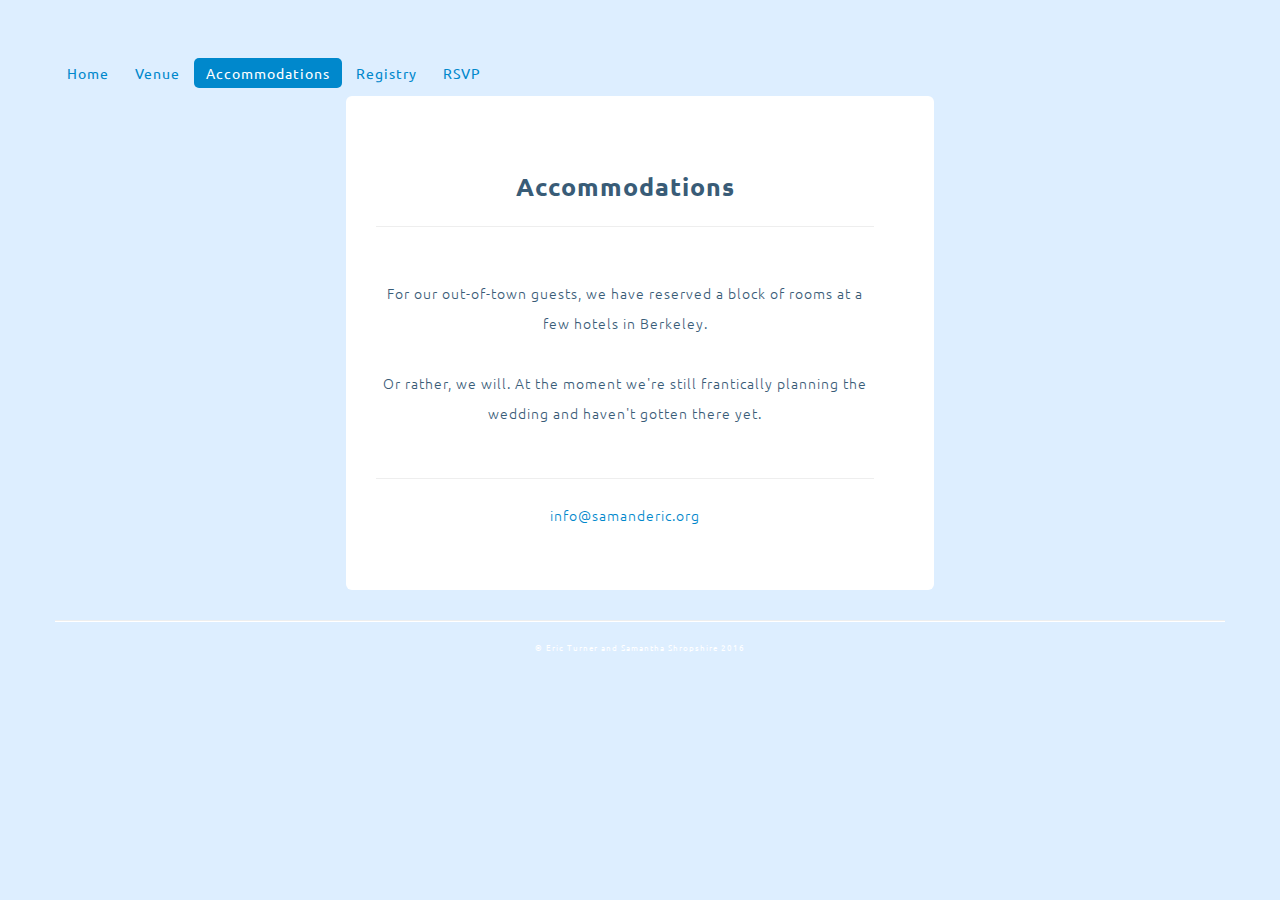
==== public_html/accommodations.html @ acf68805 "added the accommodations and registry page" ====
<!DOCTYPE html>
<html class="no-js">

	<head>
		<meta charset="utf-8">
		<meta http-equiv="X-UA-Compatible" content="IE=edge,chrome=1">
		<title>Sam and Eric's Wedding</title>
		<meta name="description" content="">
		<meta name="viewport" content="width=device-width">

		<link rel="stylesheet" href="css/bootstrap.min.css">
		<style>
			body {
				padding-top: 4em;
				padding-bottom: 2.5em;
			}
		</style>
		<link rel="stylesheet" href="css/bootstrap-responsive.min.css">
		<link rel="stylesheet" href="css/main.css">
		<link href='http://fonts.googleapis.com/css?family=Ubuntu:400,700,400italic' rel='stylesheet' type='text/css'>

	</head>
	<body background="/Users/elturner/Documents/code/html/samanderic/public_html/pics/sidways.jpg">
		<center>
		<div class="container">
			
			<!-- linkbar -->
			<ul class="nav nav-pills pull-left">
	 		  <li><a href="index.html">Home</a></li>
			  <li><a href="venue.html">Venue</a></li>
			  <li class="active"><a href="accommodations.html">Accommodations</a></li>
			  <li><a href="registry.html">Registry</a></li>
			  <li><a href="rsvp.html">RSVP</a></li>
		  	</ul>
		  	<br />
		  	<br />
			
			<div class="hero-unit">
				<div class="row">

					<!-- ************* -->

					<h3>Accommodations</h3>
					<hr />
					<br />
					For our out-of-town guests, we have reserved a block of rooms at a few hotels in Berkeley.
					<br />
					<br />
					Or rather, we will.  At the moment we're still frantically planning the wedding and haven't gotten there yet.	
					
					<!-- ************* -->
				
					<br />
					<br />
					<hr />
					<a href="&#109;&#97;&#105;&#108;&#116;&#111;:&#105;&#110;&#102;&#111;&#64;&#115;&#97;&#109;&#97;&#110;&#100;&#101;&#114;&#105;&#99;&#46;&#111;&#114;&#103;">&#105;&#110;&#102;&#111;&#64;&#115;&#97;&#109;&#97;&#110;&#100;&#101;&#114;&#105;&#99;&#46;&#111;&#114;&#103;</a>

					<!-- ************* -->
				</div>
			</div>

			<hr>

			<footer>
				<font color="#FFFFFF">
					<p>&copy; Eric Turner and Samantha Shropshire 2016</p>
				</font>
			</footer>

		</div> <!-- /container -->
		</center>

		<script src="//ajax.googleapis.com/ajax/libs/jquery/1.9.1/jquery.min.js"></script>
		<script>window.jQuery || document.write('<script src="js/vendor/jquery-1.9.1.min.js"><\/script>')</script>

		<script src="js/vendor/bootstrap.min.js"></script>

		<script src="js/main.js"></script>
	</body>
</html>
---- public_html/css/main.css ----
/* ==========================================================================
   Author's custom styles
   ========================================================================== */

body {
	background-color:#DDEEFF;
/*	background: url('file:///Users/elturner/Documents/code/html/samanderic/public_html/pics/woods.png');
	background-repeat: no-repeat;
	background-size: 100% auto; */
	letter-spacing:1px;
	font-family: 'Ubuntu', sans-serif;
}

.hero-unit {
	height: 100%;
	width: 40%;
	min-height: 300px;
	padding: 60px;
	margin-bottom: 30px;
	font-size: 14px;
	font-weight: 200;
	font-color: #395C77;
	line-height: 30px;
	text-align: center;
	vertical-align: middle;
	color: #395C77;
	background-color: #ffffff;
	-webkit-border-radius: 6px;
	-moz-border-radius: 6px;
	border-radius: 6px;
}

p {
	line-height: 1.3em;
	font-size:1.3em;
}

footer p {
	font-size:.6em;
}
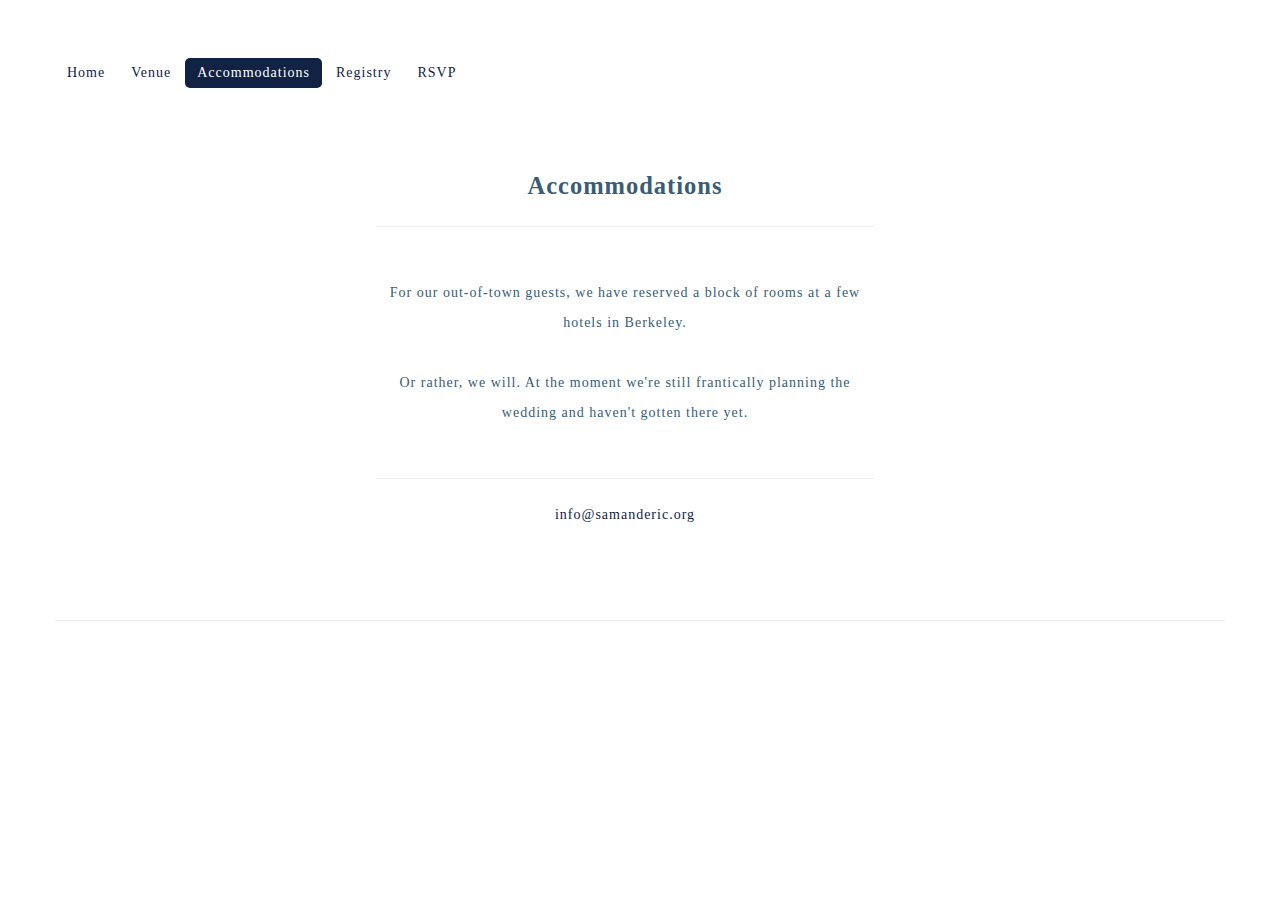
==== commit 3262acba: "added better background photo" ====
--- a/public_html/accommodations.html
+++ b/public_html/accommodations.html
@@ -20,7 +20,7 @@
 		<link href='http://fonts.googleapis.com/css?family=Ubuntu:400,700,400italic' rel='stylesheet' type='text/css'>
 
 	</head>
-	<body background="/Users/elturner/Documents/code/html/samanderic/public_html/pics/sidways.jpg">
+	<body>
 		<center>
 		<div class="container">
 			
--- a/public_html/css/main.css
+++ b/public_html/css/main.css
@@ -6,11 +6,12 @@
 
 body {
 	background-color:#DDEEFF;
-/*	background: url('file:///Users/elturner/Documents/code/html/samanderic/public_html/pics/woods.png');
+	background: url('/pics/sun.jpg');
 	background-repeat: no-repeat;
-	background-size: 100% auto; */
+	background-size: cover;
+	background-attachment: fixed;
 	letter-spacing:1px;
-	font-family: 'Ubuntu', sans-serif;
+	font-family: ‘Palatino Linotype’, ‘Book Antiqua’, Palatino, serif;
 }
 
 .hero-unit {
@@ -30,6 +31,18 @@
 	-webkit-border-radius: 6px;
 	-moz-border-radius: 6px;
 	border-radius: 6px;
+}
+
+a {
+  outline: 0;
+  color: #124;
+}
+
+.nav-pills > .active > a,
+.nav-pills > .active > a:hover,
+.nav-pills > .active > a:focus {
+  color: #ffffff;
+  background-color: #124;
 }
 
 p {
@@ -53,6 +66,3 @@
 
 
 
-
-
-
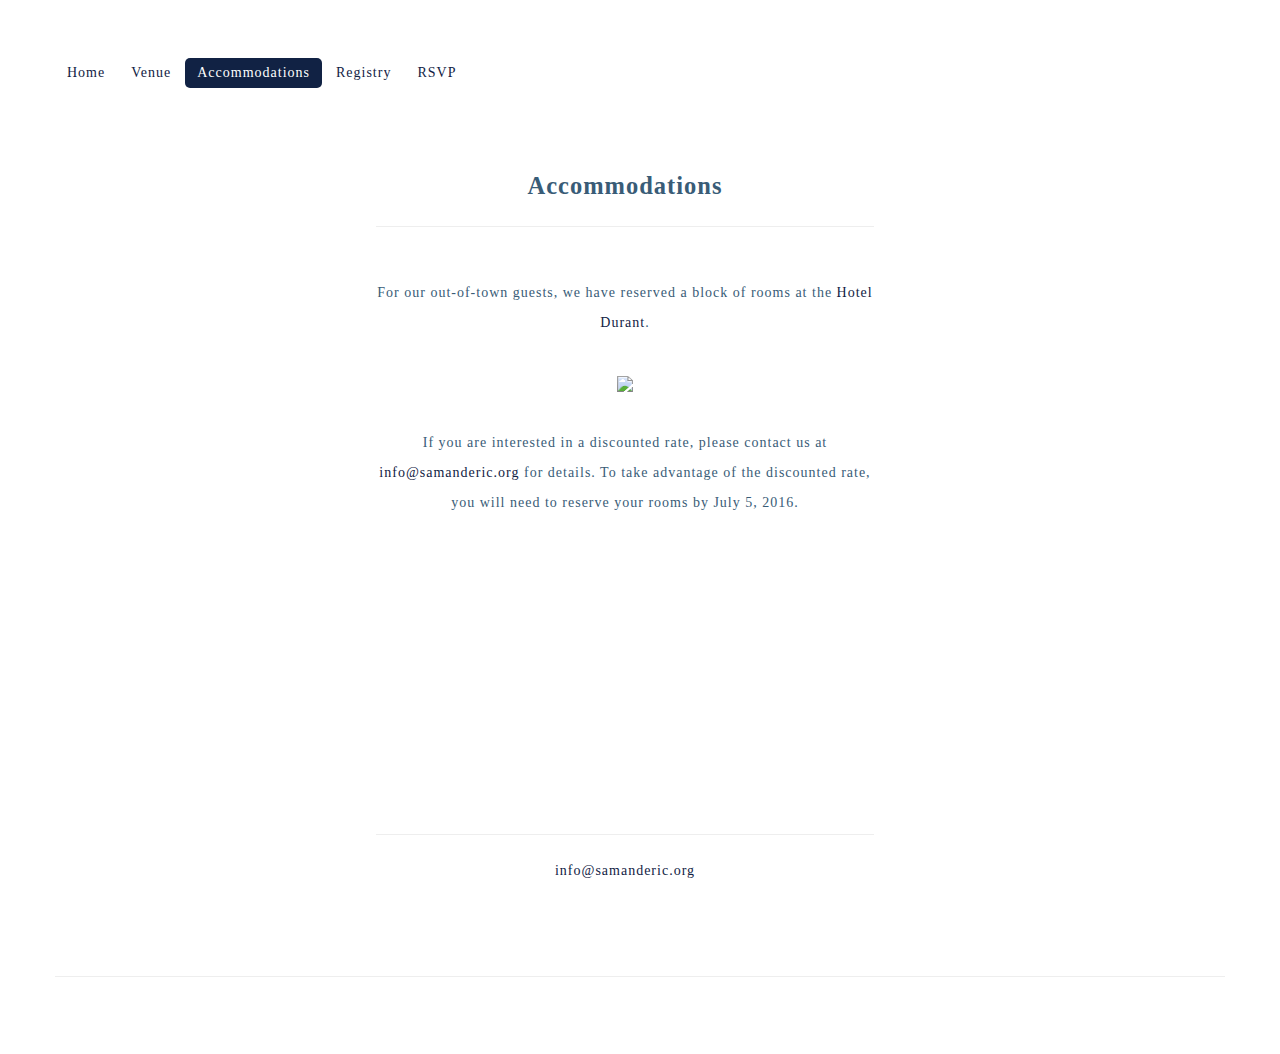
==== commit 118c3d5c: "added information about Hotel Durant to accomodations page" ====
--- a/public_html/accommodations.html
+++ b/public_html/accommodations.html
@@ -43,11 +43,20 @@
 					<h3>Accommodations</h3>
 					<hr />
 					<br />
-					For our out-of-town guests, we have reserved a block of rooms at a few hotels in Berkeley.
+					For our out-of-town guests, we have reserved a block of rooms at the <a href="http://hoteldurantberkeley.com/">Hotel Durant</a>.
+
 					<br />
 					<br />
-					Or rather, we will.  At the moment we're still frantically planning the wedding and haven't gotten there yet.	
-					
+					<a href="http://hoteldurantberkeley.com/"><img src="http://hoteldurantberkeley.com/wp-content/uploads/2013/06/graddoubledouble_0011_b-smaller-484x326.jpg" width="60%" /></a>
+
+					<br />
+					<br />
+					If you are interested in a discounted rate, please contact us at <a href="&#109;&#97;&#105;&#108;&#116;&#111;:&#105;&#110;&#102;&#111;&#64;&#115;&#97;&#109;&#97;&#110;&#100;&#101;&#114;&#105;&#99;&#46;&#111;&#114;&#103;">&#105;&#110;&#102;&#111;&#64;&#115;&#97;&#109;&#97;&#110;&#100;&#101;&#114;&#105;&#99;&#46;&#111;&#114;&#103;</a> for details.  To take advantage of the discounted rate, you will need to reserve your rooms by July 5, 2016.
+					<br />
+					<br />
+
+					<iframe src="https://www.google.com/maps/embed?pb=!1m18!1m12!1m3!1d6521.14174115471!2d-122.25461035397697!3d37.87192130841864!2m3!1f0!2f0!3f0!3m2!1i1024!2i768!4f13.1!3m3!1m2!1s0x80857c2fafbe5a3b%3A0xacd8470e5291179d!2s2600+Durant+Ave%2C+Berkeley%2C+CA+94704!5e0!3m2!1sen!2sus!4v1460344708306" width="300" height="225" frameborder="0" style="border:0" allowfullscreen></iframe>
+
 					<!-- ************* -->
 				
 					<br />
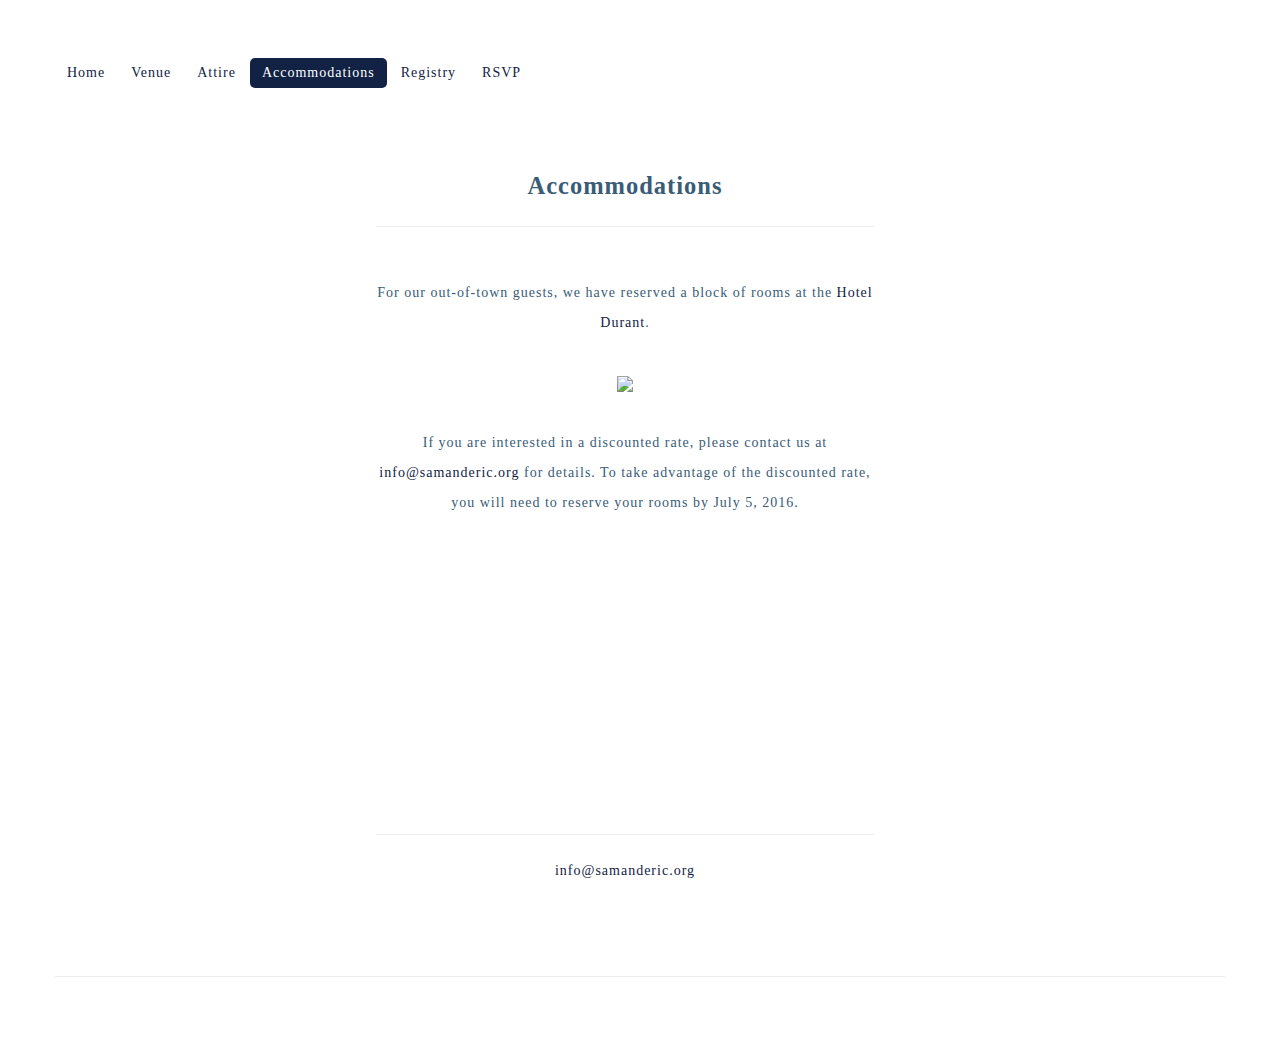
==== commit 22d1311d: "added the suggested attire page" ====
--- a/public_html/accommodations.html
+++ b/public_html/accommodations.html
@@ -28,6 +28,7 @@
 			<ul class="nav nav-pills pull-left">
 	 		  <li><a href="index.html">Home</a></li>
 			  <li><a href="venue.html">Venue</a></li>
+			  <li><a href="dresscode.html">Attire</a></li>
 			  <li class="active"><a href="accommodations.html">Accommodations</a></li>
 			  <li><a href="registry.html">Registry</a></li>
 			  <li><a href="rsvp.html">RSVP</a></li>
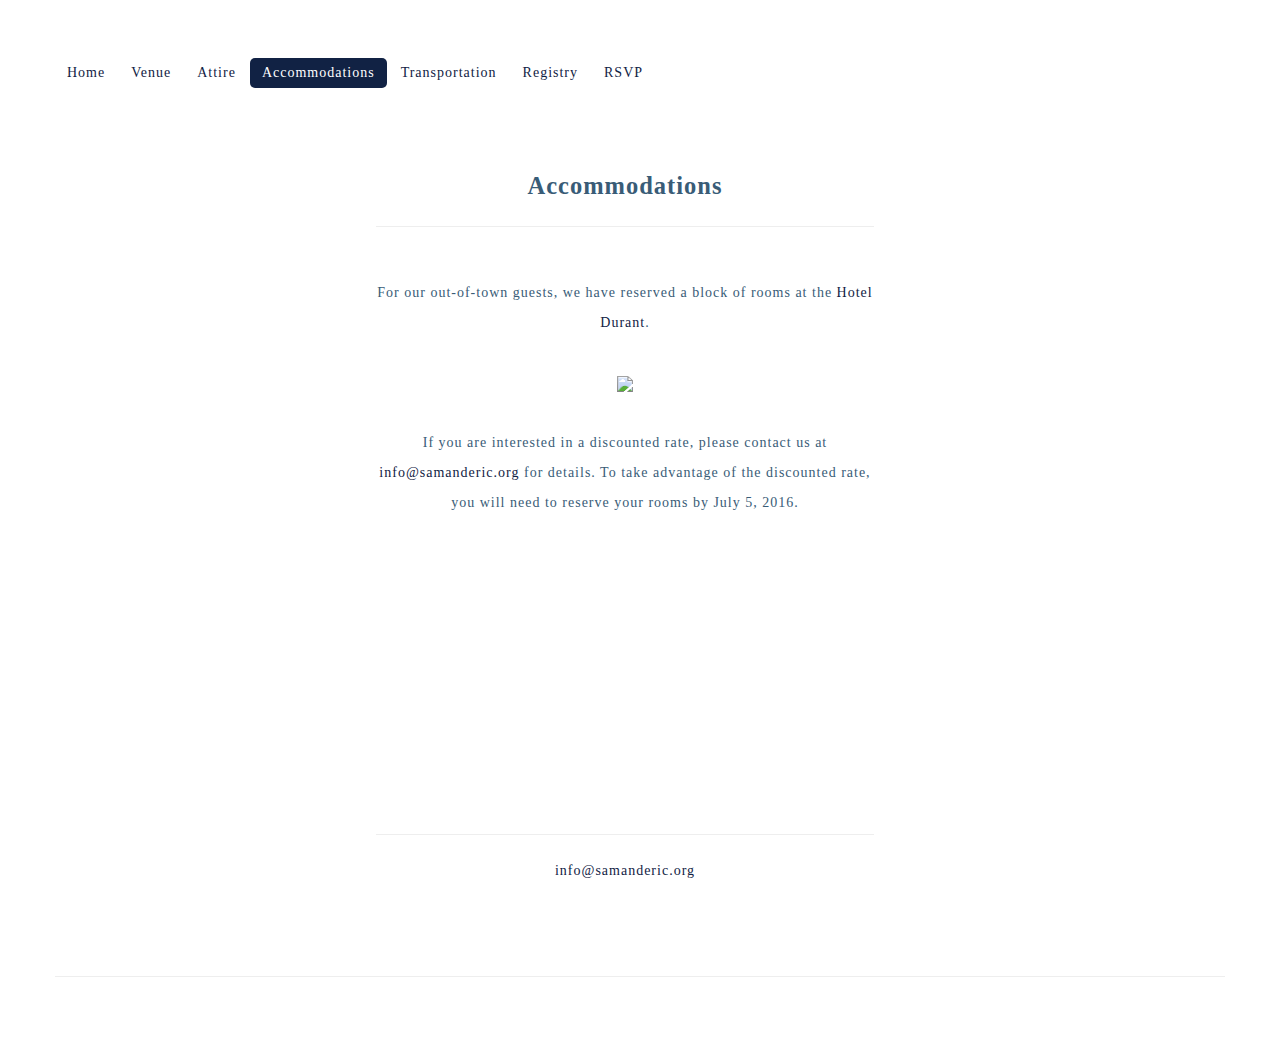
==== commit 3754f83e: "added transportation page" ====
--- a/public_html/accommodations.html
+++ b/public_html/accommodations.html
@@ -28,8 +28,9 @@
 			<ul class="nav nav-pills pull-left">
 	 		  <li><a href="index.html">Home</a></li>
 			  <li><a href="venue.html">Venue</a></li>
-			  <li><a href="dresscode.html">Attire</a></li>
+			  <li><a href="attire.html">Attire</a></li>
 			  <li class="active"><a href="accommodations.html">Accommodations</a></li>
+			  <li><a href="transportation.html">Transportation</a></li>
 			  <li><a href="registry.html">Registry</a></li>
 			  <li><a href="rsvp.html">RSVP</a></li>
 		  	</ul>
